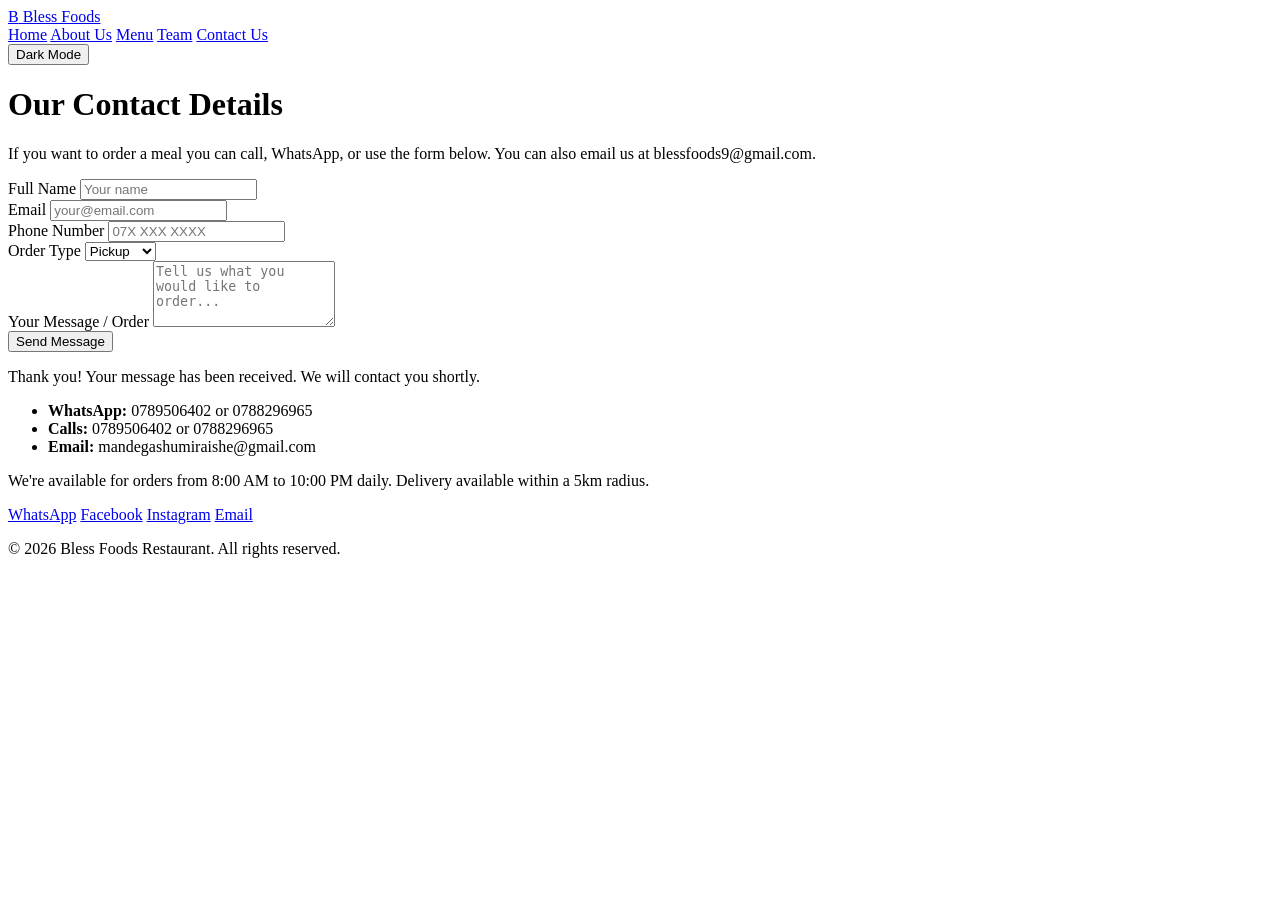
==== contact.html @ 8ef967ae "Update contact details in contact.html Updated contact information including phone numbers and email" ====
<!DOCTYPE html>
<html lang="en">
<head>
    <meta charset="UTF-8">
    <meta name="viewport" content="width=device-width, initial-scale=1.0">
    <title>BLESS FOODS - Contact Us</title>
    <link rel="stylesheet" href="css/styles.css">
</head>
<body>
    <nav class="navbar">
        <a href="index.html" class="logo">
            <span class="logo-icon">B</span>
            Bless Foods
        </a>
        <div class="nav-links">
            <a href="index.html">Home</a>
            <a href="about.html">About Us</a>
            <a href="menu.html">Menu</a>
            <a href="team.html">Team</a>
            <a href="contact.html">Contact Us</a>
        </div>
        <div class="nav-controls">
            <button type="button" id="darkModeToggle" class="btn-toggle" aria-label="Toggle dark mode">Dark Mode</button>
        </div>
    </nav>

    <div class="container">
        <h1 class="text-center fade-in">Our Contact Details</h1>
        <p class="text-center fade-in">If you want to order a meal you can call, WhatsApp, or use the form below. You can also email us at blessfoods9@gmail.com.</p>

        <form id="contactForm" class="contact-form fade-in" novalidate>
            <div class="form-group">
                <label for="name">Full Name</label>
                <input type="text" id="name" name="name" placeholder="Your name">
                <span class="error-msg"></span>
            </div>
            <div class="form-group">
                <label for="email">Email</label>
                <input type="email" id="email" name="email" placeholder="your@email.com">
                <span class="error-msg"></span>
            </div>
            <div class="form-group">
                <label for="phone">Phone Number</label>
                <input type="tel" id="phone" name="phone" placeholder="07X XXX XXXX">
                <span class="error-msg"></span>
            </div>
            <div class="form-group">
                <label for="orderType">Order Type</label>
                <select id="orderType" name="orderType">
                    <option value="pickup">Pickup</option>
                    <option value="delivery">Delivery</option>
                </select>
            </div>
            <div class="form-group">
                <label for="message">Your Message / Order</label>
                <textarea id="message" name="message" rows="4" placeholder="Tell us what you would like to order..."></textarea>
                <span class="error-msg"></span>
            </div>
            <button type="submit" class="btn-submit">Send Message</button>
            <p id="formSuccess" class="form-success">Thank you! Your message has been received. We will contact you shortly.</p>
        </form>

        <div class="contact-info fade-in">
            <ul class="contact-list">
                <li><strong>WhatsApp:</strong> 0789506402 or 0788296965</li>
                <li><strong>Calls:</strong> 0789506402 or 0788296965</li>
                <li><strong>Email:</strong> mandegashumiraishe@gmail.com</li>
            </ul>
            <p class="text-center" style="margin-top:1rem;">We're available for orders from 8:00 AM to 10:00 PM daily. Delivery available within a 5km radius.</p>
            <div class="social-links">
                <a href="https://wa.me/263712909312" target="_blank" rel="noopener">WhatsApp</a>
                <a href="https://www.facebook.com/" target="_blank" rel="noopener">Facebook</a>
                <a href="https://www.instagram.com/" target="_blank" rel="noopener">Instagram</a>
                <a href="mailto:blessfoods9@gmail.com">Email</a>
            </div>
        </div>
    </div>

    <footer>
        <p>&copy; 2026 Bless Foods Restaurant. All rights reserved.</p>
    </footer>

    <script src="js/main.js"></script>
    <script src="js/contact.js"></script>
</body>
</html>
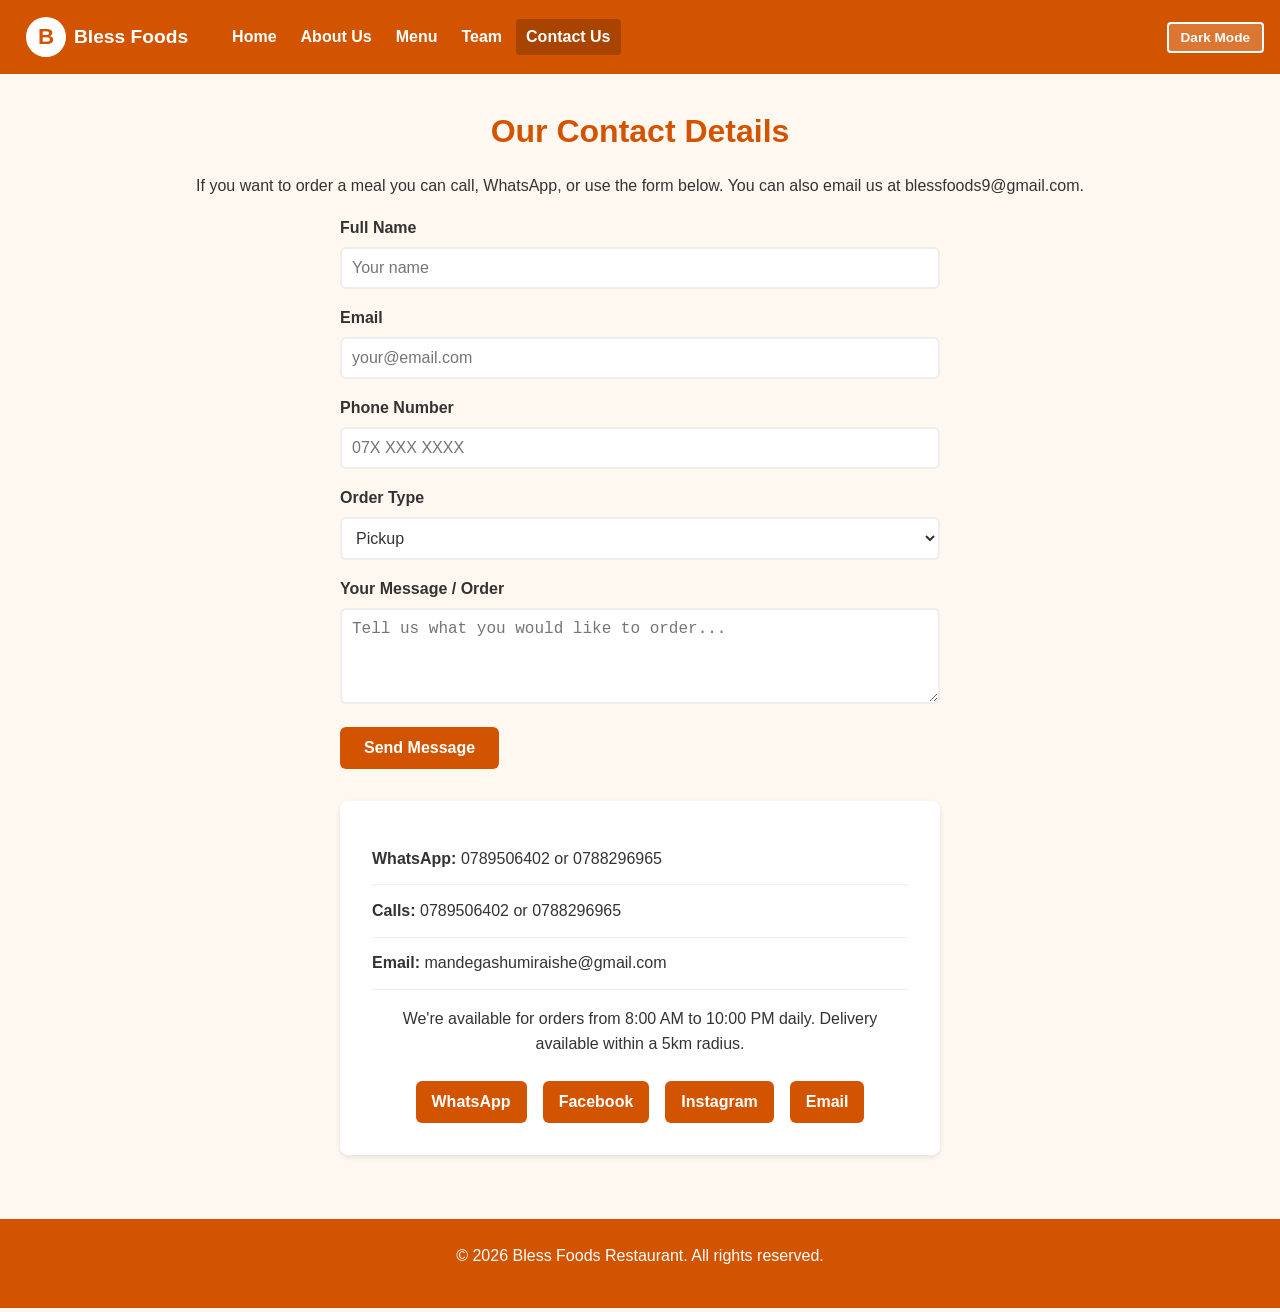
==== commit 113dd96c: "Fix HTML formatting and update stylesheet link" ====
--- a/contact.html
+++ b/contact.html
@@ -4,7 +4,7 @@
     <meta charset="UTF-8">
     <meta name="viewport" content="width=device-width, initial-scale=1.0">
     <title>BLESS FOODS - Contact Us</title>
-    <link rel="stylesheet" href="css/styles.css">
+    <link rel="stylesheet" href="styles.css">
 </head>
 <body>
     <nav class="navbar">
@@ -79,8 +79,7 @@
     <footer>
         <p>&copy; 2026 Bless Foods Restaurant. All rights reserved.</p>
     </footer>
-
-    <script src="js/main.js"></script>
-    <script src="js/contact.js"></script>
+    <script src="contact.js"></script>
+    <script src="main.js"></script>
 </body>
 </html>
--- a/styles.css
+++ b/styles.css
@@ -0,0 +1,554 @@
+* {
+    margin: 0;
+    padding: 0;
+    box-sizing: border-box;
+}
+
+:root {
+    --primary: #d35400;
+    --primary-dark: #a84300;
+    --accent: #e67e22;
+    --highlight: #f39c12;
+    --bg: #fff8f1;
+    --surface: #ffffff;
+    --text: #333333;
+    --text-muted: #666666;
+    --border: #eeeeee;
+    --hero-bg: #fef5e7;
+    --shadow: rgba(0, 0, 0, 0.1);
+}
+
+body.dark-mode {
+    --bg: #1a1a1a;
+    --surface: #2d2d2d;
+    --text: #f0f0f0;
+    --text-muted: #b0b0b0;
+    --border: #444444;
+    --hero-bg: #252525;
+    --shadow: rgba(0, 0, 0, 0.4);
+}
+
+body {
+    font-family: Arial, sans-serif;
+    line-height: 1.6;
+    color: var(--text);
+    background-color: var(--bg);
+    transition: background-color 0.3s, color 0.3s;
+}
+
+.navbar {
+    background-color: var(--primary);
+    padding: 0.75rem 1rem;
+    display: flex;
+    flex-wrap: wrap;
+    align-items: center;
+    justify-content: center;
+    gap: 0.5rem;
+    position: sticky;
+    top: 0;
+    z-index: 100;
+}
+
+.logo {
+    display: flex;
+    align-items: center;
+    gap: 0.5rem;
+    color: white;
+    text-decoration: none;
+    font-weight: bold;
+    font-size: 1.2rem;
+    margin-right: 1rem;
+}
+
+.logo-icon {
+    width: 40px;
+    height: 40px;
+    background: white;
+    color: var(--primary);
+    border-radius: 50%;
+    display: flex;
+    align-items: center;
+    justify-content: center;
+    font-size: 1.4rem;
+}
+
+.nav-links {
+    display: flex;
+    flex-wrap: wrap;
+    justify-content: center;
+    gap: 0.25rem;
+}
+
+.navbar a {
+    color: white;
+    text-decoration: none;
+    font-weight: bold;
+    padding: 5px 10px;
+    border-radius: 4px;
+    transition: background-color 0.3s;
+}
+
+.navbar a:hover,
+.navbar a.active {
+    background-color: var(--primary-dark);
+}
+
+.nav-controls {
+    display: flex;
+    align-items: center;
+    gap: 0.5rem;
+    margin-left: auto;
+}
+
+.btn-toggle {
+    background: rgba(255, 255, 255, 0.2);
+    border: 2px solid white;
+    color: white;
+    padding: 6px 12px;
+    border-radius: 4px;
+    cursor: pointer;
+    font-weight: bold;
+    font-size: 0.85rem;
+    transition: background-color 0.3s;
+}
+
+.btn-toggle:hover {
+    background: rgba(255, 255, 255, 0.35);
+}
+
+.container {
+    max-width: 1200px;
+    margin: 0 auto;
+    padding: 2rem;
+}
+
+h1 {
+    color: var(--primary);
+    margin-bottom: 1rem;
+}
+
+h2 {
+    color: var(--accent);
+    margin: 1.5rem 0 1rem;
+}
+
+p {
+    margin-bottom: 1rem;
+}
+
+.hero {
+    text-align: center;
+    padding: 2rem 1rem;
+    background-color: var(--hero-bg);
+    border-radius: 8px;
+    margin-bottom: 2rem;
+}
+
+.about-section,
+.card,
+.menu-category,
+.contact-info,
+.team-card,
+.mission-grid > div {
+    background-color: var(--surface);
+    padding: 2rem;
+    border-radius: 8px;
+    box-shadow: 0 2px 5px var(--shadow);
+    transition: background-color 0.3s;
+}
+
+.carousel {
+    position: relative;
+    max-width: 900px;
+    margin: 0 auto 2rem;
+    overflow: hidden;
+    border-radius: 8px;
+    box-shadow: 0 4px 12px var(--shadow);
+}
+
+.carousel-inner {
+    display: flex;
+    transition: transform 0.5s ease-in-out;
+}
+
+.carousel-slide {
+    min-width: 100%;
+    height: 280px;
+    display: flex;
+    flex-direction: column;
+    align-items: center;
+    justify-content: center;
+    text-align: center;
+    padding: 2rem;
+    color: white;
+}
+
+.carousel-slide:nth-child(1) { background: linear-gradient(135deg, #d35400, #e67e22); }
+.carousel-slide:nth-child(2) { background: linear-gradient(135deg, #c0392b, #e74c3c); }
+.carousel-slide:nth-child(3) { background: linear-gradient(135deg, #27ae60, #2ecc71); }
+
+.carousel-slide h2 {
+    color: white;
+    font-size: 1.8rem;
+    margin-bottom: 0.5rem;
+}
+
+.carousel-slide p {
+    font-size: 1.1rem;
+    max-width: 500px;
+}
+
+.carousel-btn {
+    position: absolute;
+    top: 50%;
+    transform: translateY(-50%);
+    background: rgba(0, 0, 0, 0.4);
+    color: white;
+    border: none;
+    padding: 12px 16px;
+    cursor: pointer;
+    font-size: 1.2rem;
+    border-radius: 4px;
+    transition: background 0.3s;
+}
+
+.carousel-btn:hover {
+    background: rgba(0, 0, 0, 0.6);
+}
+
+.carousel-btn.prev { left: 10px; }
+.carousel-btn.next { right: 10px; }
+
+.carousel-dots {
+    display: flex;
+    justify-content: center;
+    gap: 8px;
+    margin-top: 1rem;
+}
+
+.carousel-dot {
+    width: 12px;
+    height: 12px;
+    border-radius: 50%;
+    background: #ccc;
+    border: none;
+    cursor: pointer;
+    transition: background 0.3s;
+}
+
+.carousel-dot.active {
+    background: var(--primary);
+}
+
+.mission-grid {
+    display: grid;
+    grid-template-columns: repeat(auto-fit, minmax(250px, 1fr));
+    gap: 1.5rem;
+    margin-top: 1.5rem;
+}
+
+.mission-grid > div {
+    padding: 1.5rem;
+}
+
+.mission-grid h3 {
+    color: var(--primary);
+    margin-bottom: 0.5rem;
+}
+
+.menu-toolbar {
+    display: flex;
+    flex-wrap: wrap;
+    gap: 1rem;
+    margin-bottom: 2rem;
+    align-items: center;
+}
+
+.menu-toolbar input {
+    flex: 1;
+    min-width: 200px;
+    padding: 10px 14px;
+    border: 2px solid var(--border);
+    border-radius: 6px;
+    font-size: 1rem;
+    background: var(--surface);
+    color: var(--text);
+}
+
+.menu-category {
+    padding: 0;
+    margin-bottom: 1.5rem;
+    overflow: hidden;
+}
+
+.accordion-header {
+    width: 100%;
+    display: flex;
+    justify-content: space-between;
+    align-items: center;
+    padding: 1rem 1.5rem;
+    background: var(--hero-bg);
+    border: none;
+    cursor: pointer;
+    font-size: 1.2rem;
+    font-weight: bold;
+    color: var(--accent);
+    text-align: left;
+    transition: background 0.3s;
+}
+
+.accordion-header:hover {
+    background: var(--border);
+}
+
+.accordion-icon {
+    font-size: 1.4rem;
+    transition: transform 0.3s;
+}
+
+.accordion-header.active .accordion-icon {
+    transform: rotate(180deg);
+}
+
+.accordion-content {
+    max-height: 0;
+    overflow: hidden;
+    transition: max-height 0.4s ease;
+    padding: 0 1.5rem;
+}
+
+.accordion-content.open {
+    padding: 1rem 1.5rem 1.5rem;
+}
+
+.menu-item {
+    display: flex;
+    justify-content: space-between;
+    flex-wrap: wrap;
+    margin-bottom: 0.8rem;
+    padding-bottom: 0.8rem;
+    border-bottom: 1px dashed var(--border);
+}
+
+.menu-item.hidden {
+    display: none;
+}
+
+.item-name {
+    font-weight: bold;
+}
+
+.item-price {
+    color: var(--primary);
+    font-weight: bold;
+}
+
+.item-description {
+    font-size: 0.9rem;
+    color: var(--text-muted);
+    margin-top: 0.2rem;
+    width: 100%;
+}
+
+.no-results {
+    text-align: center;
+    padding: 2rem;
+    color: var(--text-muted);
+    display: none;
+}
+
+.no-results.visible {
+    display: block;
+}
+
+.contact-form {
+    max-width: 600px;
+    margin: 0 auto 2rem;
+}
+
+.form-group {
+    margin-bottom: 1rem;
+}
+
+.form-group label {
+    display: block;
+    margin-bottom: 0.4rem;
+    font-weight: bold;
+}
+
+.form-group input,
+.form-group textarea,
+.form-group select {
+    width: 100%;
+    padding: 10px;
+    border: 2px solid var(--border);
+    border-radius: 6px;
+    font-size: 1rem;
+    background: var(--surface);
+    color: var(--text);
+}
+
+.form-group input.error,
+.form-group textarea.error {
+    border-color: #e74c3c;
+}
+
+.error-msg {
+    color: #e74c3c;
+    font-size: 0.85rem;
+    margin-top: 0.25rem;
+    display: none;
+}
+
+.error-msg.visible {
+    display: block;
+}
+
+.btn-submit {
+    background: var(--primary);
+    color: white;
+    border: none;
+    padding: 12px 24px;
+    font-size: 1rem;
+    font-weight: bold;
+    border-radius: 6px;
+    cursor: pointer;
+    transition: background 0.3s;
+}
+
+.btn-submit:hover {
+    background: var(--primary-dark);
+}
+
+.form-success {
+    display: none;
+    background: #d5f5e3;
+    color: #1e8449;
+    padding: 1rem;
+    border-radius: 6px;
+    margin-top: 1rem;
+    text-align: center;
+}
+
+body.dark-mode .form-success {
+    background: #1e5631;
+    color: #abebc6;
+}
+
+.form-success.visible {
+    display: block;
+}
+
+.contact-info {
+    max-width: 600px;
+    margin: 0 auto;
+}
+
+.contact-list {
+    list-style-type: none;
+}
+
+.contact-list li {
+    padding: 0.8rem 0;
+    border-bottom: 1px solid var(--border);
+}
+
+.social-links {
+    display: flex;
+    justify-content: center;
+    gap: 1rem;
+    margin-top: 1.5rem;
+    flex-wrap: wrap;
+}
+
+.social-links a {
+    display: inline-flex;
+    align-items: center;
+    gap: 0.4rem;
+    padding: 8px 16px;
+    background: var(--primary);
+    color: white;
+    text-decoration: none;
+    border-radius: 6px;
+    font-weight: bold;
+    transition: background 0.3s;
+}
+
+.social-links a:hover {
+    background: var(--primary-dark);
+}
+
+.team-grid {
+    display: grid;
+    grid-template-columns: repeat(auto-fit, minmax(220px, 1fr));
+    gap: 1.5rem;
+    margin-top: 2rem;
+}
+
+.team-card {
+    text-align: center;
+    padding: 1.5rem;
+}
+
+.team-photo {
+    width: 120px;
+    height: 120px;
+    border-radius: 50%;
+    margin: 0 auto 1rem;
+    display: flex;
+    align-items: center;
+    justify-content: center;
+    font-size: 2.5rem;
+    color: white;
+    font-weight: bold;
+}
+
+.team-card:nth-child(1) .team-photo { background: #d35400; }
+.team-card:nth-child(2) .team-photo { background: #e67e22; }
+.team-card:nth-child(3) .team-photo { background: #c0392b; }
+.team-card:nth-child(4) .team-photo { background: #27ae60; }
+
+.team-role {
+    color: var(--accent);
+    font-weight: bold;
+    margin-bottom: 0.5rem;
+}
+
+.fade-in {
+    opacity: 0;
+    transform: translateY(20px);
+    transition: opacity 0.6s ease, transform 0.6s ease;
+}
+
+.fade-in.visible {
+    opacity: 1;
+    transform: translateY(0);
+}
+
+footer {
+    text-align: center;
+    padding: 1.5rem;
+    background: var(--primary);
+    color: white;
+    margin-top: 2rem;
+}
+
+footer a {
+    color: white;
+}
+
+.text-center {
+    text-align: center;
+}
+
+@media (max-width: 600px) {
+    .nav-controls {
+        margin-left: 0;
+        width: 100%;
+        justify-content: center;
+    }
+
+    .carousel-slide {
+        height: 220px;
+    }
+}
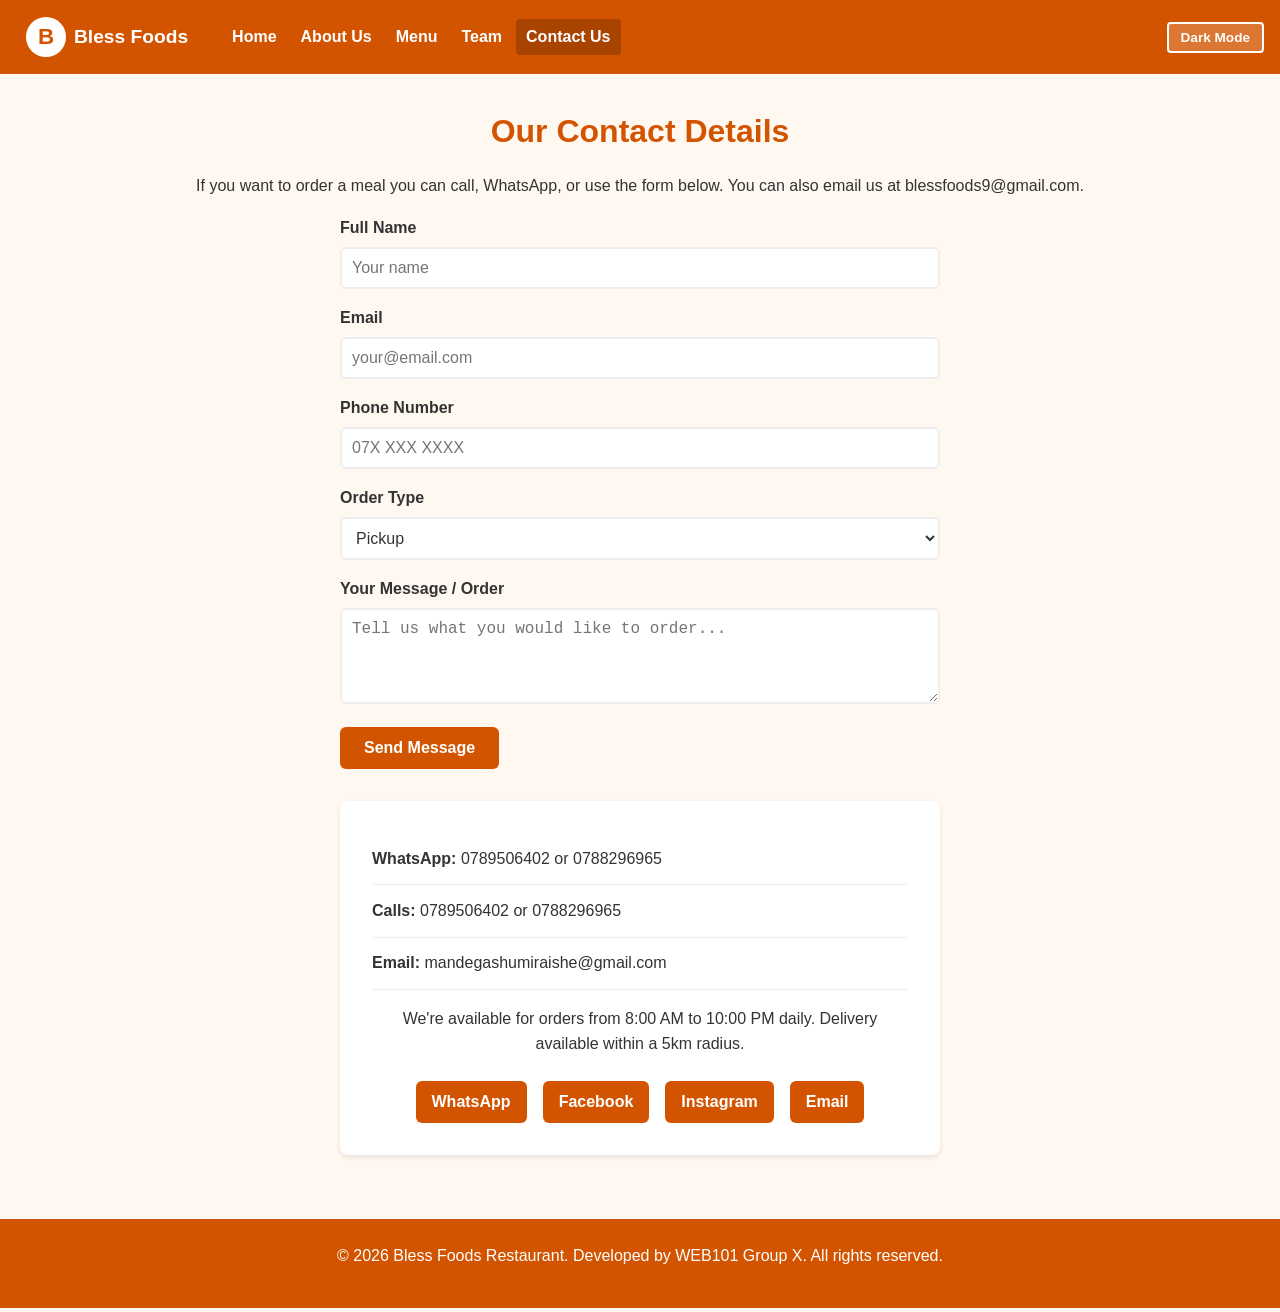
==== commit 83245066: "Add developer credit to contact.html footer Updated footer to include developer credit." ====
--- a/contact.html
+++ b/contact.html
@@ -20,7 +20,7 @@
             <a href="contact.html">Contact Us</a>
         </div>
         <div class="nav-controls">
-            <button type="button" id="darkModeToggle" class="btn-toggle" aria-label="Toggle dark mode">Dark Mode</button>
+            <button type="button" id="theme-toggle" class="btn-toggle" aria-label="Toggle dark mode">Dark Mode</button>
         </div>
     </nav>
 
@@ -77,9 +77,10 @@
     </div>
 
     <footer>
-        <p>&copy; 2026 Bless Foods Restaurant. All rights reserved.</p>
+        <p>&copy; 2026 Bless Foods Restaurant. Developed by WEB101 Group X. All rights reserved.</p>
     </footer>
+
+    <script src="main.js"></script>
     <script src="contact.js"></script>
-    <script src="main.js"></script>
 </body>
 </html>
